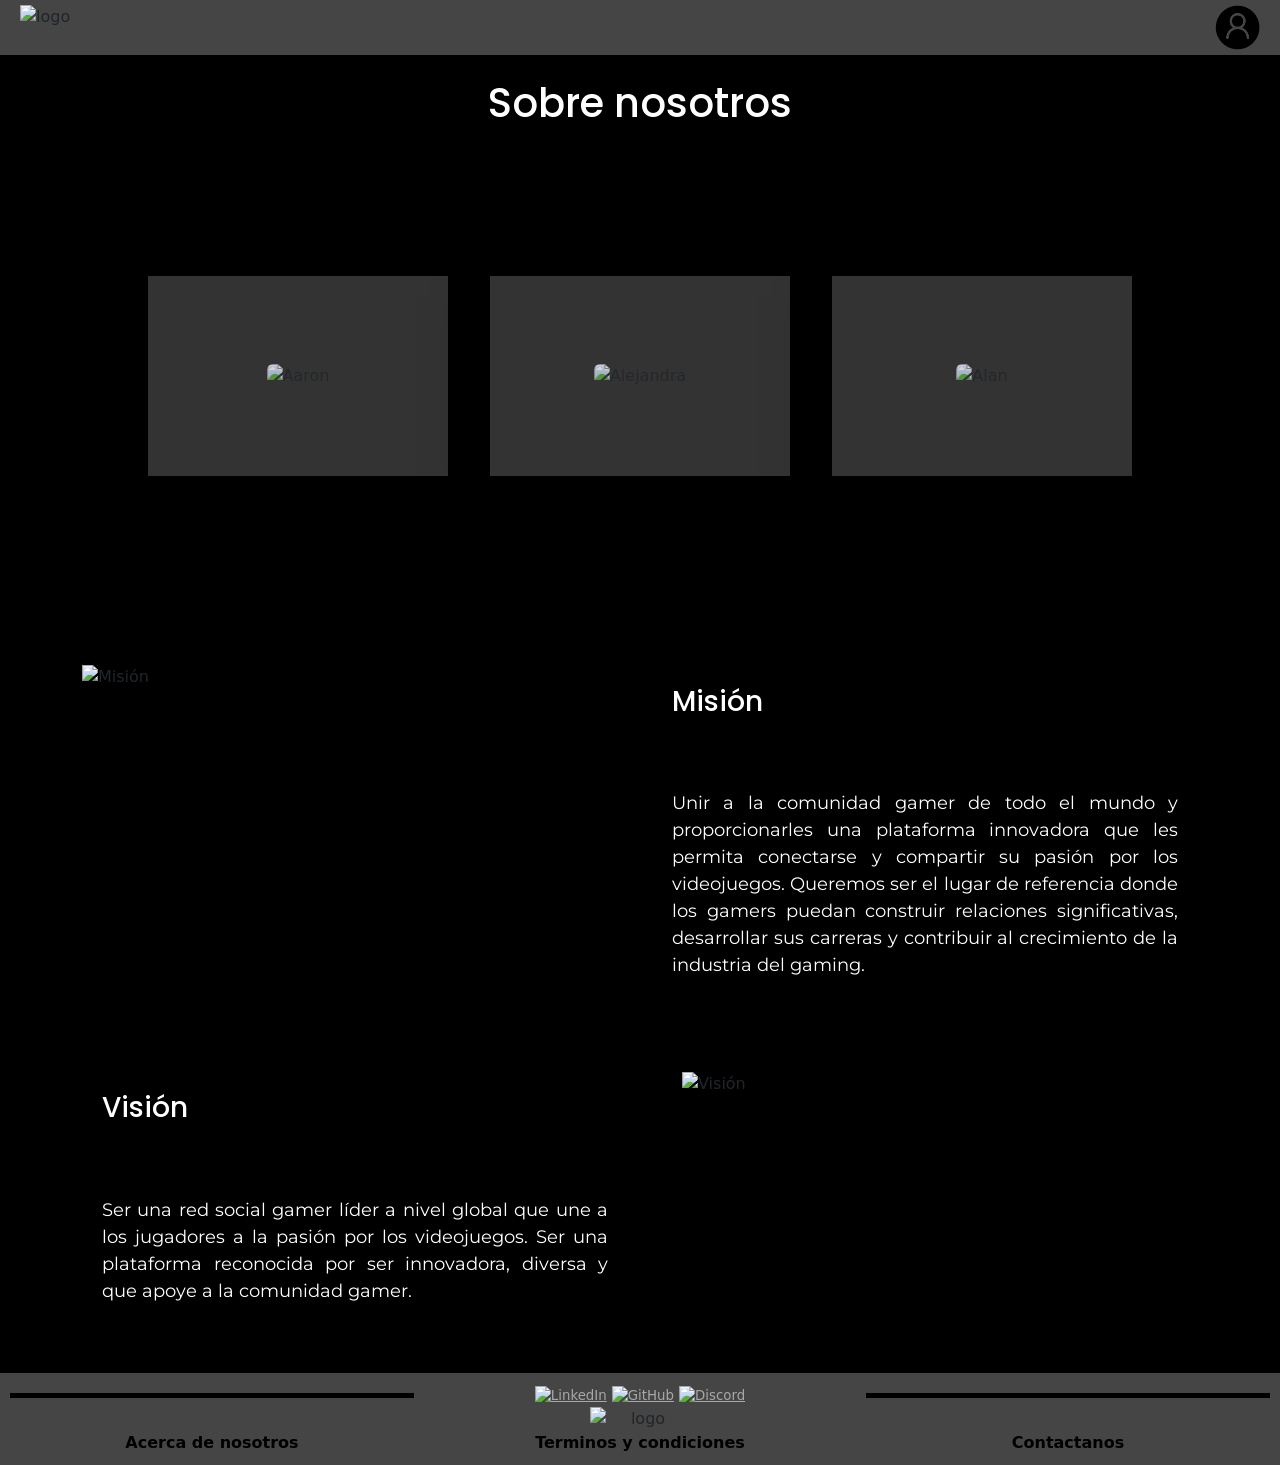
==== pages/AboutUs.html @ a5dc9fea "Merge pull request #64 from AlanOGxD/Dev Merge Dev to Master 👀 LinkGameIn1.0" ====
<!DOCTYPE html>
<html lang="en">

<head>
    <meta charset="UTF-8" />
    <meta name="viewport" content="width=device-width, initial-scale=1.0" />

    <link rel="icon" href="../assets/images/img_registrarUX/Letra G en rojo.ico">
    <link
        href="https://fonts.googleapis.com/css2?family=Montserrat:wght@200;300;400&family=Poppins:wght@200;400;600&display=swap"
        rel="stylesheet" />

    <title>Acerca de nosotros</title>
    <link rel="icon" href="../assets/images/Mesa de trabajo 1 copia 8@2x.png">
    <link href="https://cdn.jsdelivr.net/npm/bootstrap@5.3.2/dist/css/bootstrap.min.css" rel="stylesheet"
        integrity="sha384-T3c6CoIi6uLrA9TneNEoa7RxnatzjcDSCmG1MXxSR1GAsXEV/Dwwykc2MPK8M2HN" crossorigin="anonymous" />
    <link rel="stylesheet" href="../assets/styles/styleAboutUs.css">
</head>


<body class="d-flex flex-column min-vh-100">

    <!-- Barra de navegación -->
    <nav class="custom-navbar d-flex justify-content-between">
        <!-- Contenedor Logo -->
        <div id="Logo">
            <a class="navbar-brand" href="/dashBoard.html">
                <img src="../assets/images/Logo.svg" alt="logo" class="logo">
            </a>
        </div> <!-- Cierre de contenedor logo -->
        <!-- Contenedor de Imagen Login/Logout -->
        <div class="containerProfile position-relative" id="profile-img">
        </div> <!-- Cierre de contenedor de Imagen Login/Logout -->
        <div class="config-menu" id="config-menu">
        </div> <!-- Cierre div de menu -->
    </nav> <!-- Cierre de Barra de navegación -->


    <br>

    <h1 id="about">Sobre nosotros</h1>
    <!--Título de página-->

    <div class="container d-flex justify-content-center align-items-center"> <!--Container de carrusel-->
        <div id="cardCarousel" class="carousel" data-bs-ride="carousel" data-bs-interval="6000"> <!--primer carrusel-->
            <div class="carousel-inner" role="listbox"> <!--primer item carrusel-->
                <div class="carousel-item active">
                    <div class="card custom-card">
                        <div class="face face1">
                            <div class="content">
                                <img src="../assets/images/Aaron.png" class="img-fluid rounded-start w-100" alt="Aaron">
                            </div>
                        </div>
                        <div class="face face2">
                            <div class="content">
                                <h5 class="card-title">Aaron Silva</h5>
                                <p class="card-text">Creo firmemente que la filosofia de aprendizaje constate es
                                    esencial para
                                    mantenerme relevante en mi campo y es fundamental para alcanzar el éxito en
                                    cualquier
                                    empresa o proyecto que emprenda.</p>
                                <p class="card-text"><small class="text-body-secondary">Redes sociales</small>
                            </div>
                        </div>
                    </div>
                </div> <!--cierre item carrusel-->
                <div class="carousel-item"> <!--abre nuevo carrusel-->
                    <div class="card custom-card">
                        <div class="face face1">
                            <div class="content">
                                <img src="../assets/images/ale.png" class="img-fluid rounded-start w-100"
                                    alt="Alejandra">
                            </div>
                        </div>
                        <div class="face face2">
                            <div class="content">
                                <h5 class="card-title">Alejandra Mendieta</h5>
                                <p class="card-text">Alto nivel de autonomía, empatía y responsabilidad social.
                                    Aprendo rápido y
                                    considero que
                                    no importa lo que hagas, hazlo siempre bien. Mi principal objetivo es generar
                                    nuevas
                                    experiencias y asumir retos que me permitan seguir creciendo.</p>
                                <p class="card-text"><small class="text-body-secondary">Redes sociales</small>
                                </p>
                            </div>
                        </div>
                    </div>
                </div><!--cierre item carrusel-->
                <div class="carousel-item"> <!--abre nuevo carrusel-->
                    <div class="card custom-card">
                        <div class="face face1">
                            <div class="content">
                                <img src="../assets/images/alan.png" class="img-fluid rounded-start w-100" alt="Alan">
                            </div>
                        </div>
                        <div class="face face2">
                            <div class="content">
                                <h5 class="card-title">Alan Guzmán</h5>
                                <p class="card-text">Desarrollador java fullstack, apasionado por el crecimiento
                                    personal y el
                                    aprendizaje constante.</p>
                                <p class="card-text"><small class="text-body-secondary">Redes sociales</small>
                                </p>
                            </div>
                        </div>
                    </div>
                </div><!--cierre item carrusel-->
                <div class="carousel-item"> <!--abre nuevo carrusel-->
                    <div class="card custom-card">
                        <div class="face face1">
                            <div class="content">
                                <img src="../assets/images/Della.png" class=" img-fluid rounded-start w-100"
                                    alt="Dellaneyra">
                            </div>
                        </div>
                        <div class="face face2">
                            <div class="content">
                                <h5 class="card-title">Dellaneyra Vazquez</h5>
                                <p class="card-text">Siempre en búsqueda de nuevas oportunidades para adquirir
                                    conocimientos, desarrollar competencias técnicas y mejorar mis
                                    habilidades interpersonales.</p>
                                <p class="card-text"><small class="text-body-secondary">Redes sociales</small>
                                </p>
                            </div>
                        </div>
                    </div>
                </div><!--cierre item carrusel-->
                <div class="carousel-item"> <!--abre nuevo carrusel-->
                    <div class="card custom-card">
                        <div class="face face1">
                            <div class="content">
                                <img src="../assets/images/brandon.png" class="img-fluid rounded-start w-100"
                                    alt="Brandon">
                            </div>
                        </div>
                        <div class="face face2">
                            <div class="content">
                                <h5 class="card-title">Brandon Palacios</h5>
                                <p class="card-text">Mi pasión por el aprendizaje constante es una de las claves de
                                    mi éxito y
                                    me impulsa a buscar constantemente nuevas formas de crecimiento y mejora en
                                    todas las
                                    facetas de mi vida.</p>
                                <p class="card-text"><small class="text-body-secondary">Redes sociales</small>
                                </p>
                            </div>
                        </div>
                    </div>
                </div><!--cierre item carrusel-->
                <div class="carousel-item"> <!--abre nuevo carrusel-->
                    <div class="card custom-card">
                        <div class="face face1">
                            <div class="content">
                                <img src="../assets/images/alex.png" class="img-fluid rounded-start w-100"
                                    alt="Alejandro">
                            </div>
                        </div>
                        <div class="face face2">
                            <div class="content">
                                <h5 class="card-title">Alejandro Camarillo</h5>
                                <p class="card-text">Aún no hay contenido</p>
                                <p class="card-text"><small class="text-body-secondary">Redes sociales</small>
                                </p>
                            </div>
                        </div>
                    </div>
                </div><!--cierre item carrusel-->
                <!-- Agrega más tarjetas/o quita mas tarjetas c: -->
            </div> <!--cierra inner-->
            <a class="carousel-control-prev custom-control" href="#cardCarousel" role="button" data-bs-slide="prev">
                <span class="visually-hidden">Previous</span>
            </a> <!--control prev del carrusel-->
            <a class="carousel-control-next custom-control" href="#cardCarousel" role="button" data-bs-slide="next">
                <span class="visually-hidden">Next</span>
            </a> <!--cierre controles carrusel-->
        </div> <!--cierre de carrusel-->
    </div><!--cierra container de carrusel que centra las coass-->

    <br>
    <br>

    <div class="container"> <!--Aqui empieza el container-->

        <div class="row mb-4"> <!--Aqui empiezan las filas-->

            <div class="col-12 col-md-6 col-lg-6"> <!--DIV de imagen-->
                <img id="mision" src="../assets/images/f.jpeg" class="img-fluid w-100" alt="Misión">
            </div> <!--termina DIV de imagen-->


            <div class="col-12 col-md-6 col-lg-6"> <!--comienza DIV de texto-->
                <h3>Misión</h3> <br>
                <p class="p-mision">Unir a la comunidad gamer de todo el mundo y proporcionarles una plataforma
                    innovadora que les
                    permita conectarse y compartir su pasión por los videojuegos. Queremos ser el lugar de referencia
                    donde los gamers puedan construir relaciones significativas, desarrollar sus carreras y contribuir
                    al crecimiento de la industria del gaming.</p>
            </div> <!--termina DIV de texto-->

        </div> <!--aqui terminan las filas-->

        <br> <br>

        <div class="row mb-4"> <!--aqui empieza otra fila-->

            <div class="col-12 col-md-6 col-lg-6"> <!--comienza DIV de texto-->
                <h3>Visión</h3> <br>
                <p class="p-vision">Ser una red social gamer líder a nivel global que une a los jugadores a la pasión
                    por los
                    videojuegos. Ser una plataforma reconocida por ser innovadora, diversa y que apoye a la comunidad
                    gamer.</p>
            </div> <!--termina DIV de texto-->

            <div class="col-12 col-md-6 col-lg-6"> <!--DIV de imagen-->
                <img id="vision" src="../assets/images/IMG_20230921_231755 (1).png" class="img-fluid w-100"
                    alt="Visión">
            </div> <!--termina DIV de imagen-->


        </div> <!--aqui termina otra fila-->
        <br>

    </div> <!--cierre de container-->

    <!-- Footer -->
    <footer class="mt-auto">
        <div class="footer-container">
            <div class="row">
                <div class="col-4">
                    <div class="divider"></div>
                </div>
                <div class="col-4 footer-social">
                    <a href="#" class="social-icon"><img src="../assets/images/linkedin.png" alt="LinkedIn"></a>
                    <a href="#" class="social-icon"><img src="../assets/images/github-logo.png" alt="GitHub"></a>
                    <a href="#" class="social-icon"><img src="../assets/images/Discord.svg" alt="Discord"></a>
                    <!-- Agrega más redes sociales si es necesario -->
                </div>
                <div class="col-4">
                    <div class="divider"></div>
                </div>
            </div>
            <img src="../assets/images/Logo.svg" alt="logo" class="footerlogo">
            <div class="row links">
                <div class="col-4">
                    <a href="./AboutUs.html">Acerca de nosotros</a>
                </div>
                <div class="col-4">
                    <a href="./Terminosycondiciones.html">Terminos y condiciones</a>
                </div>
                <div class="col-4">
                    <a href="./contactanos.html">Contactanos</a>
                </div>
            </div>
        </div>
    </footer>

    <script src="../assets/scripts/scriptsMenuNavbar.js"></script>
    <script src="https://cdn.jsdelivr.net/npm/bootstrap@5.3.2/dist/js/bootstrap.bundle.min.js"
        integrity="sha384-C6RzsynM9kWDrMNeT87bh95OGNyZPhcTNXj1NW7RuBCsyN/o0jlpcV8Qyq46cDfL"
        crossorigin="anonymous"></script>
    <script src="../assets/scripts/carousel.js"></script>

</body>

</html>
---- assets/styles/styleAboutUs.css ----
html {
    font-family: 'Montserrat', sans-serif;
    font-family: 'Poppins', sans-serif;
}


/* Barra de navegación */
.custom-navbar {
    background-color: #8a8a8a80;
    position: sticky;
    top: 0;
    z-index: 1;
}
.logo { /* Estilo para el logo en la barra de navegación */
    margin-left: 20px;
    margin-top: 5px;
    margin-bottom: 5px;
    width: 150px;
    text-align: left;
}
.containerProfile { /* Estilo para el contenedor del perfil en la barra de navegación */
    margin-right: 20px;
    margin-top: 5px;
    margin-bottom: 5px;
}
.perfil {   /* Estilo para la imagen de perfil en la barra de navegación */
    width: 45px;
    border-radius: 50%
}
/* Estilo para el menú de configuración */
.config-menu {
    display: none;
    position: absolute;
    top: 100%;
    right: 0;
    background-color: #5d5d5d;
    box-shadow: 0 0 10px #000000;
    z-index: 1;
    border-radius: 5px;
    margin-right: 10px;
}
.config-menu ul {   /* Estilo para la lista del menú de configuración */
    list-style: none;
    padding: 0;
    margin: 0;
}
.config-menu ul li {    /* Estilo para los items del menú de configuración */
    padding: 10px;
    text-align: left;
}
.config-menu ul li a {  /* Estilo para los links del menú de configuración */
    text-decoration: none;
    color: #ffffff;
    display: block;
    font-size:large;
}
.config-menu ul li a:hover {    /* color de fondo al pasar el ratón */
    background-color: #e425282a;
}


body { /*ESTILOS DE BODY*/
    background-color: black;
    overflow-x: hidden;
}

h1 {
    color: white;
    text-align: center;
    font-family: 'Poppins';
}



/*ESTILOS DEL CARRUSEL*/
#cardCarousel {
    padding: 20px;
    /* Añade espaciado interior para separar el carrusel de otros elementos */
}

.container .card {  /* estilos para container */
    z-index: 0;
    /*Add this*/
    position: relative;
    background-color: transparent;
    margin: 20px;
}

.container .card .face { /*front card*/
    width: 300px;
    height: 200px;
    transition: .4s;
}

.container .card .face.face1 { /*front card*/
    position: relative;
    background: #333;
    display: flex;
    justify-content: center;
    align-content: center;
    align-items: center;
    z-index: 1;
    transform: translateY(100px);
}

.container .card:hover .face.face1 { /*front card*/
    transform: translateY(0);
    box-shadow:
        inset 0 0 60px #00000065,
        inset 20px 0 80px #0000004e,
        inset -20px 0 80px #e42527,
        inset 20px 0 300px rgb(0, 0, 0),
        inset -20px 0 300px #e42527,
        0 0 50px #ffffff2f,
        -10px 0 80px rgb(255, 0, 0),
        10px 0 80px #a8a8a8;
}

.container .card .face.face1 .content {
    opacity: .8;
    transition: 0.5s;
    text-align: center;
}

.container .card:hover .face.face1 .content {
    opacity: 1;
}

.container .card .face.face1 .content i {
    font-size: 3em;
    color: rgb(9, 9, 9);
    display: inline-block;
}

.container .card .face.face1 .content h3 {
    font-size: 1em;
    color: white;
    text-align: center;
}

.container .card .face.face1 .content a {
    transition: .5s;
}

.container .card .face.face2 {
    position: relative;
    background: rgb(0, 0, 0);
    display: flex;
    align-items: center;
    justify-content: center;
    padding: 20px;
    box-sizing: border-box;
    box-shadow: 0 20px 50px rgba(0, 0, 0, .8);
    transform: translateY(-100px);
    color: white;
}

.container .card:hover .face.face2 {
    transform: translateY(0);
}

.container .card .face.face2 .content p,
a {
    font-size: 10pt;
    margin: 0;
    padding: 0;
    color: #a8a8a8;
}

.container .card .face.face2 .content a {
    text-decoration: none;
    color: black;
    box-sizing: border-box;
    outline: 1px dashed #333;
    padding: 10px;
    margin: 15px 0 0;
    display: inline-block;
}

.container .card .face.face2 .content a:hover {
    background: #333;
    color: whitesmoke;
    box-shadow: inset 0px 0px 10px rgba(0, 0, 0, 0.5);
}

@media (max-width: 767px) {
    .carousel-inner .carousel-item>div {
        display: none;
    }

    .carousel-inner .carousel-item>div:first-child {
        display: block;
    }
}


/* medium and up screens */
@media (min-width: 768px) {
    .carousel-inner .carousel-item-end.active,
    .carousel-inner .carousel-item-next {
        transform: translateX(25%);
    }

    .carousel-inner .carousel-item-start.active,
    .carousel-inner .carousel-item-prev {
        transform: translateX(-25%);
    }
}

.carousel-inner .carousel-item-end,
.carousel-inner .carousel-item-start {
    transform: translateX(0);
}

.carousel-inner .carousel-item.active,
.carousel-inner .carousel-item-next,
.carousel-inner .carousel-item-prev {
    display: flex;
}

#vision {
    width: 500px;
    height: 400px;
    padding-left: 30px;
}

#mision {
    width: 500px;
    height: 400px;
}

h3 {
    color: white;
    font-family: 'Poppins';
    padding: 20px;
}

.p-mision {
    text-align: justify;
    color: white;
    font-family: 'Montserrat';
    font-size: large;
    padding: 20px;
    margin: auto;
}

.p-vision {
    text-align: justify;
    color: white;
    font-family: 'Montserrat';
    font-size: large;
    padding: 20px;
    margin: auto;
}



/* Estilo para el footer */
footer {
    background-color: #8a8a8a80;
    padding: 10px;
    margin-top: 20px;
    bottom: 0;
    width: 100%;
}
.footer-container { /* Contenedor principal del footer */
    display: grid;
    flex-direction: column;
    align-items: center;
    text-align: center;
}
.footerlogo {   /* Estilo para el logo en el footer */
    width: 100px;
    margin: 0 auto;
}
.divider {  /* Estilo para las divisiones entre el logo y los íconos */
    margin-top: 10px;
    width: 100%;
    height: 5px;
    background-color: rgb(0, 0, 0);
}
.social-icons { /* Estilo para los íconos de redes sociales */
    margin-top: 20px;
}
.social-icon img {  /* Estilo para las imágenes de íconos de redes sociales */
    width: 30px;
    height: 30px;
}
.links a {  /* Estilo para los links del footer */
    text-decoration: none;
    color: black;
    font-size: medium;
    font-weight: bold;
}
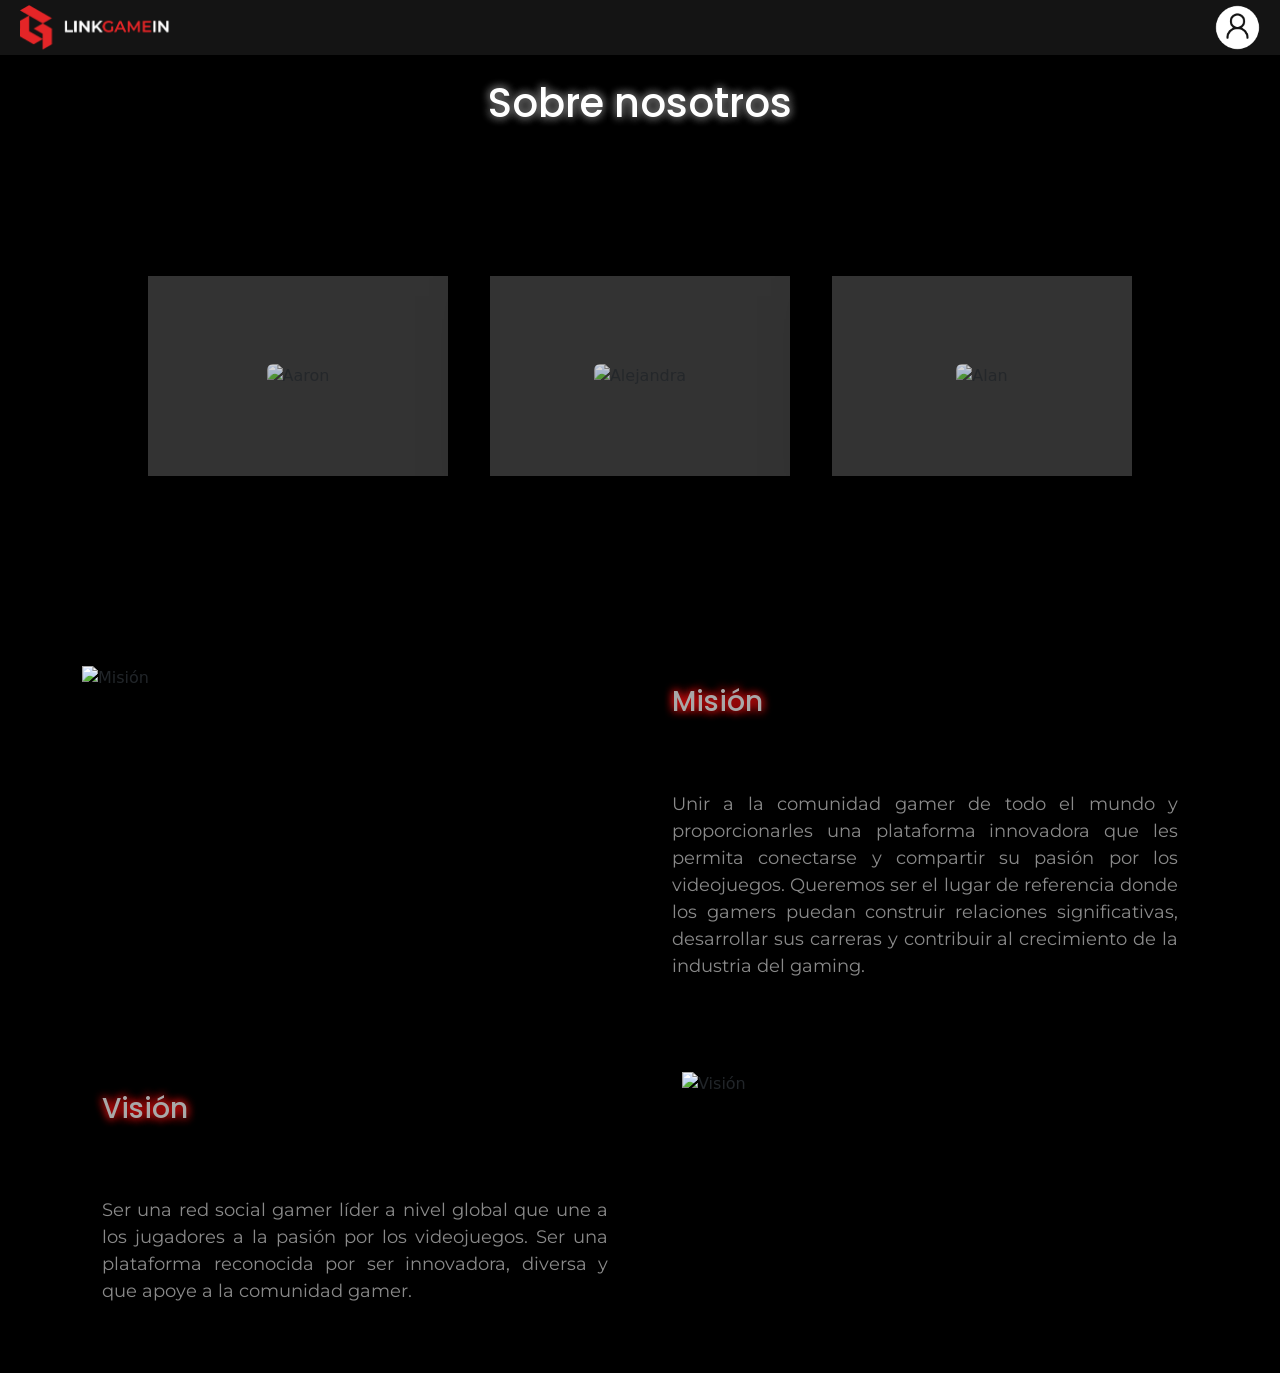
==== commit 549b5af0: "Merge pull request #133 from AlanOGxD/Dev Merge Master from Dev" ====
--- a/pages/AboutUs.html
+++ b/pages/AboutUs.html
@@ -4,17 +4,18 @@
 <head>
     <meta charset="UTF-8" />
     <meta name="viewport" content="width=device-width, initial-scale=1.0" />
-
+    <!--Icono-->
     <link rel="icon" href="../assets/images/img_registrarUX/Letra G en rojo.ico">
+    <!--Googlefonts-->
     <link
         href="https://fonts.googleapis.com/css2?family=Montserrat:wght@200;300;400&family=Poppins:wght@200;400;600&display=swap"
         rel="stylesheet" />
 
-    <title>Acerca de nosotros</title>
-    <link rel="icon" href="../assets/images/Mesa de trabajo 1 copia 8@2x.png">
+    <title>LinkGameIn - Acerca de nosotros</title>
+    <!--EstilosDeBootstrap-->
     <link href="https://cdn.jsdelivr.net/npm/bootstrap@5.3.2/dist/css/bootstrap.min.css" rel="stylesheet"
         integrity="sha384-T3c6CoIi6uLrA9TneNEoa7RxnatzjcDSCmG1MXxSR1GAsXEV/Dwwykc2MPK8M2HN" crossorigin="anonymous" />
-    <link rel="stylesheet" href="../assets/styles/styleAboutUs.css">
+    <link rel="stylesheet" href="../assets/styles/styleAboutUs.css"> <!--EstilosCSS-->
 </head>
 
 
@@ -23,25 +24,24 @@
     <!-- Barra de navegación -->
     <nav class="custom-navbar d-flex justify-content-between">
         <!-- Contenedor Logo -->
-        <div id="Logo">
-            <a class="navbar-brand" href="/dashBoard.html">
-                <img src="../assets/images/Logo.svg" alt="logo" class="logo">
-            </a>
+        <div id="containerLogo">
         </div> <!-- Cierre de contenedor logo -->
         <!-- Contenedor de Imagen Login/Logout -->
-        <div class="containerProfile position-relative" id="profile-img">
+        <div class="containerProfile position-relative" id="profileImg">
         </div> <!-- Cierre de contenedor de Imagen Login/Logout -->
-        <div class="config-menu" id="config-menu">
+        <!-- Contenedor Menu Config -->
+        <div class="config-menu" id="configMenu">
         </div> <!-- Cierre div de menu -->
     </nav> <!-- Cierre de Barra de navegación -->
 
 
     <br>
 
-    <h1 id="about">Sobre nosotros</h1>
+    <h1 id="about" class="gamers">Sobre nosotros</h1>
     <!--Título de página-->
 
-    <div class="container d-flex justify-content-center align-items-center"> <!--Container de carrusel-->
+    <div class="container d-flex justify-content-center align-items-center" id="container1">
+        <!--Container de carrusel-->
         <div id="cardCarousel" class="carousel" data-bs-ride="carousel" data-bs-interval="6000"> <!--primer carrusel-->
             <div class="carousel-inner" role="listbox"> <!--primer item carrusel-->
                 <div class="carousel-item active">
@@ -223,37 +223,6 @@
 
     </div> <!--cierre de container-->
 
-    <!-- Footer -->
-    <footer class="mt-auto">
-        <div class="footer-container">
-            <div class="row">
-                <div class="col-4">
-                    <div class="divider"></div>
-                </div>
-                <div class="col-4 footer-social">
-                    <a href="#" class="social-icon"><img src="../assets/images/linkedin.png" alt="LinkedIn"></a>
-                    <a href="#" class="social-icon"><img src="../assets/images/github-logo.png" alt="GitHub"></a>
-                    <a href="#" class="social-icon"><img src="../assets/images/Discord.svg" alt="Discord"></a>
-                    <!-- Agrega más redes sociales si es necesario -->
-                </div>
-                <div class="col-4">
-                    <div class="divider"></div>
-                </div>
-            </div>
-            <img src="../assets/images/Logo.svg" alt="logo" class="footerlogo">
-            <div class="row links">
-                <div class="col-4">
-                    <a href="./AboutUs.html">Acerca de nosotros</a>
-                </div>
-                <div class="col-4">
-                    <a href="./Terminosycondiciones.html">Terminos y condiciones</a>
-                </div>
-                <div class="col-4">
-                    <a href="./contactanos.html">Contactanos</a>
-                </div>
-            </div>
-        </div>
-    </footer>
 
     <script src="../assets/scripts/scriptsMenuNavbar.js"></script>
     <script src="https://cdn.jsdelivr.net/npm/bootstrap@5.3.2/dist/js/bootstrap.bundle.min.js"
--- a/assets/styles/styleAboutUs.css
+++ b/assets/styles/styleAboutUs.css
@@ -6,7 +6,7 @@
 
 /* Barra de navegación */
 .custom-navbar {
-    background-color: #8a8a8a80;
+    background-color: #141414;
     position: sticky;
     top: 0;
     z-index: 1;
@@ -33,8 +33,8 @@
     position: absolute;
     top: 100%;
     right: 0;
-    background-color: #5d5d5d;
-    box-shadow: 0 0 10px #000000;
+    background-color: #000000;
+    box-shadow: 0 0 10px #e42527;
     z-index: 1;
     border-radius: 5px;
     margin-right: 10px;
@@ -43,24 +43,38 @@
     list-style: none;
     padding: 0;
     margin: 0;
+    width: 260px;
 }
 .config-menu ul li {    /* Estilo para los items del menú de configuración */
     padding: 10px;
     text-align: left;
+    align-items: center;
+    color: #ffffff;
+}
+.config-menu ul li:hover {    /* color de fondo al pasar el ratón */
+    background-color: #e4252846;
+    border-radius: 5px;
+    margin: 5px;
 }
 .config-menu ul li a {  /* Estilo para los links del menú de configuración */
     text-decoration: none;
-    color: #ffffff;
-    display: block;
-    font-size:large;
-}
-.config-menu ul li a:hover {    /* color de fondo al pasar el ratón */
-    background-color: #e425282a;
-}
+    color: #ffffff ;
+    font-size: large;
+}
+.config-menu ul li img{    /* Estilo para los iconos del menú de configuración */
+    height: 20px;
+    margin-bottom: 5px;
+}
+.config-menu ul hr {    /* color de fondo al pasar el ratón */
+    margin: 5px 0;
+    border: solid 2px #141414;
+    margin-inline: 10px 30px;
+}
+/*termiman estilos de navbar*/
 
 
 body { /*ESTILOS DE BODY*/
-    background-color: black;
+    background-color: #000000;
     overflow-x: hidden;
 }
 
@@ -68,6 +82,12 @@
     color: white;
     text-align: center;
     font-family: 'Poppins';
+    text-shadow:
+        0 0 10px #5d5d5d,
+        /* Sombra de color rojo */
+
+        0 0 10px #a8a8a8;
+    /* Sombra de color menos rojo :p */
 }
 
 
@@ -144,7 +164,7 @@
 
 .container .card .face.face2 {
     position: relative;
-    background: rgb(0, 0, 0);
+    background: #141414;
     display: flex;
     align-items: center;
     justify-content: center;
@@ -164,12 +184,12 @@
     font-size: 10pt;
     margin: 0;
     padding: 0;
-    color: #a8a8a8;
+    color: #8a8a8a;
 }
 
 .container .card .face.face2 .content a {
     text-decoration: none;
-    color: black;
+    color: #141414;
     box-sizing: border-box;
     outline: 1px dashed #333;
     padding: 10px;
@@ -230,14 +250,19 @@
 }
 
 h3 {
-    color: white;
+    color: #a8a8a8;
     font-family: 'Poppins';
     padding: 20px;
+    text-shadow:
+        0 0 10px #ff0000,
+        /* Sombra de color rojo */
+
+        0 0 10px #e42527;
 }
 
 .p-mision {
     text-align: justify;
-    color: white;
+    color: #8a8a8a;
     font-family: 'Montserrat';
     font-size: large;
     padding: 20px;
@@ -246,7 +271,7 @@
 
 .p-vision {
     text-align: justify;
-    color: white;
+    color: #8a8a8a;
     font-family: 'Montserrat';
     font-size: large;
     padding: 20px;
@@ -255,40 +280,3 @@
 
 
 
-/* Estilo para el footer */
-footer {
-    background-color: #8a8a8a80;
-    padding: 10px;
-    margin-top: 20px;
-    bottom: 0;
-    width: 100%;
-}
-.footer-container { /* Contenedor principal del footer */
-    display: grid;
-    flex-direction: column;
-    align-items: center;
-    text-align: center;
-}
-.footerlogo {   /* Estilo para el logo en el footer */
-    width: 100px;
-    margin: 0 auto;
-}
-.divider {  /* Estilo para las divisiones entre el logo y los íconos */
-    margin-top: 10px;
-    width: 100%;
-    height: 5px;
-    background-color: rgb(0, 0, 0);
-}
-.social-icons { /* Estilo para los íconos de redes sociales */
-    margin-top: 20px;
-}
-.social-icon img {  /* Estilo para las imágenes de íconos de redes sociales */
-    width: 30px;
-    height: 30px;
-}
-.links a {  /* Estilo para los links del footer */
-    text-decoration: none;
-    color: black;
-    font-size: medium;
-    font-weight: bold;
-}
